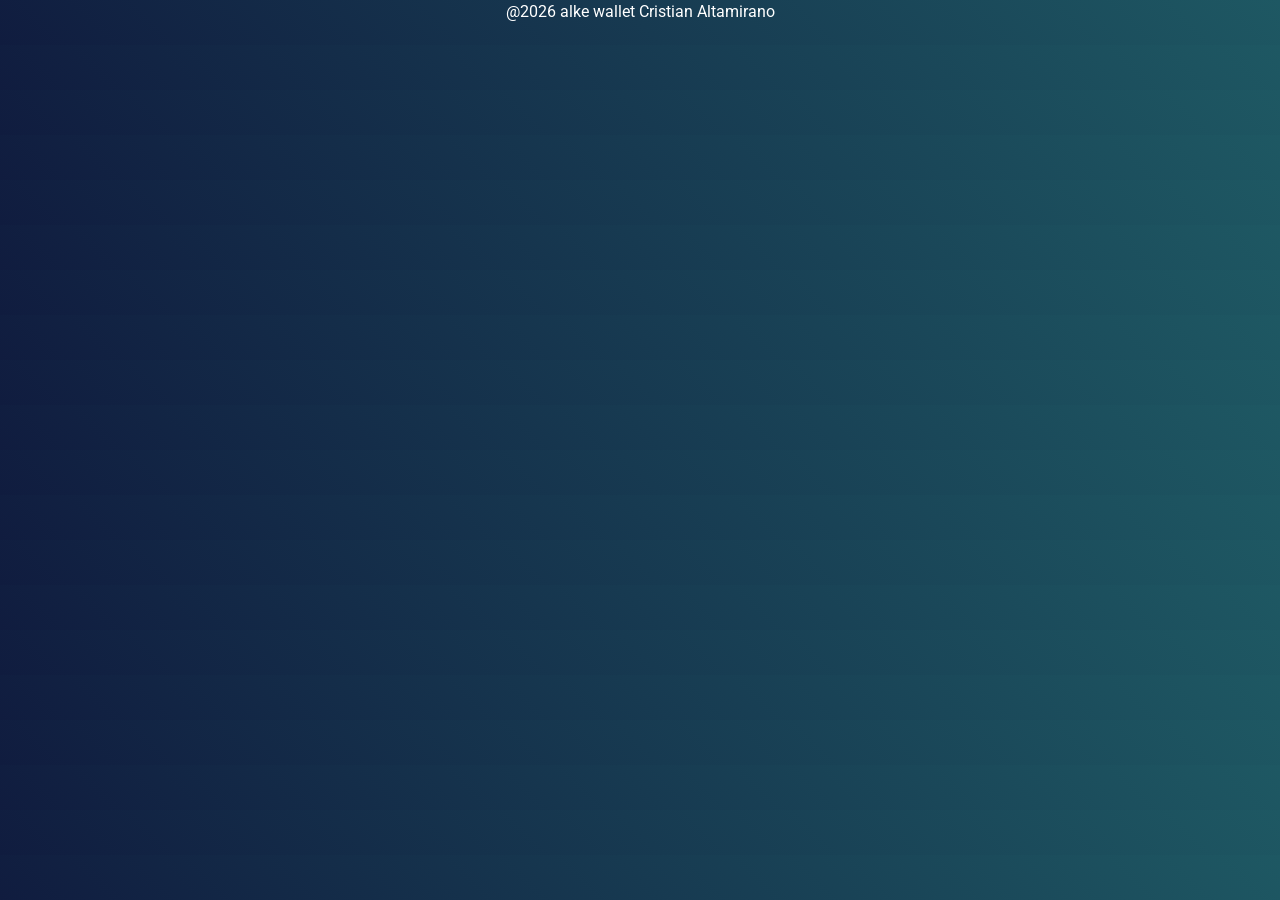
==== Proyectos/alke wallet/pages/deposit.html @ 7242440e "agregando archivos al repositorio" ====
<!DOCTYPE html>
<html lang="es">

<head>
    <meta charset="UTF-8">
    <meta name="viewport" content="width=device-width, initial-scale=1.0">
    <title>Deposit</title>

    <!--bootstrap-->
    <link href="https://cdn.jsdelivir.net/npm/bootstrap@5.3.8/dist/css/bootstrap.min.css" rel="stylesheet">

    <!--estilos-->
    <link rel="stylesheet" href="/Proyectos/alke wallet/assets/css/alke_wallet.css">
</head>

<body>





        <footer>
        <p class="text-center">@2026 alke wallet Cristian Altamirano</p>
    </footer>
</body>

</html>
---- Proyectos/alke wallet/assets/css/alke_wallet.css ----
@import url('https://fonts.googleapis.com/css2?family=Comic+Relief&family=Roboto:ital,wght@0,100..900;1,100..900&display=swap');

* {
    padding: 0;
    margin: 0;
    box-sizing: border-box;
}

body {
    background-image: linear-gradient(45deg, rgb(16, 28, 63), rgb(30, 88, 99));
    font-family: "Roboto", sans-serif;
    color: white;
}

header {
    height: 8vh;
    padding: 10px;
}


main {
    height: 87vh;
    display: flex;
    justify-content: center;
    align-items: center;
}

#menu{
    flex-direction: column;
}

footer{
    height: 5vh;
}

@media (max-width: 767px) {
    #menu {
        height: 100%;
        padding: 30px 0 50px;
    }
}
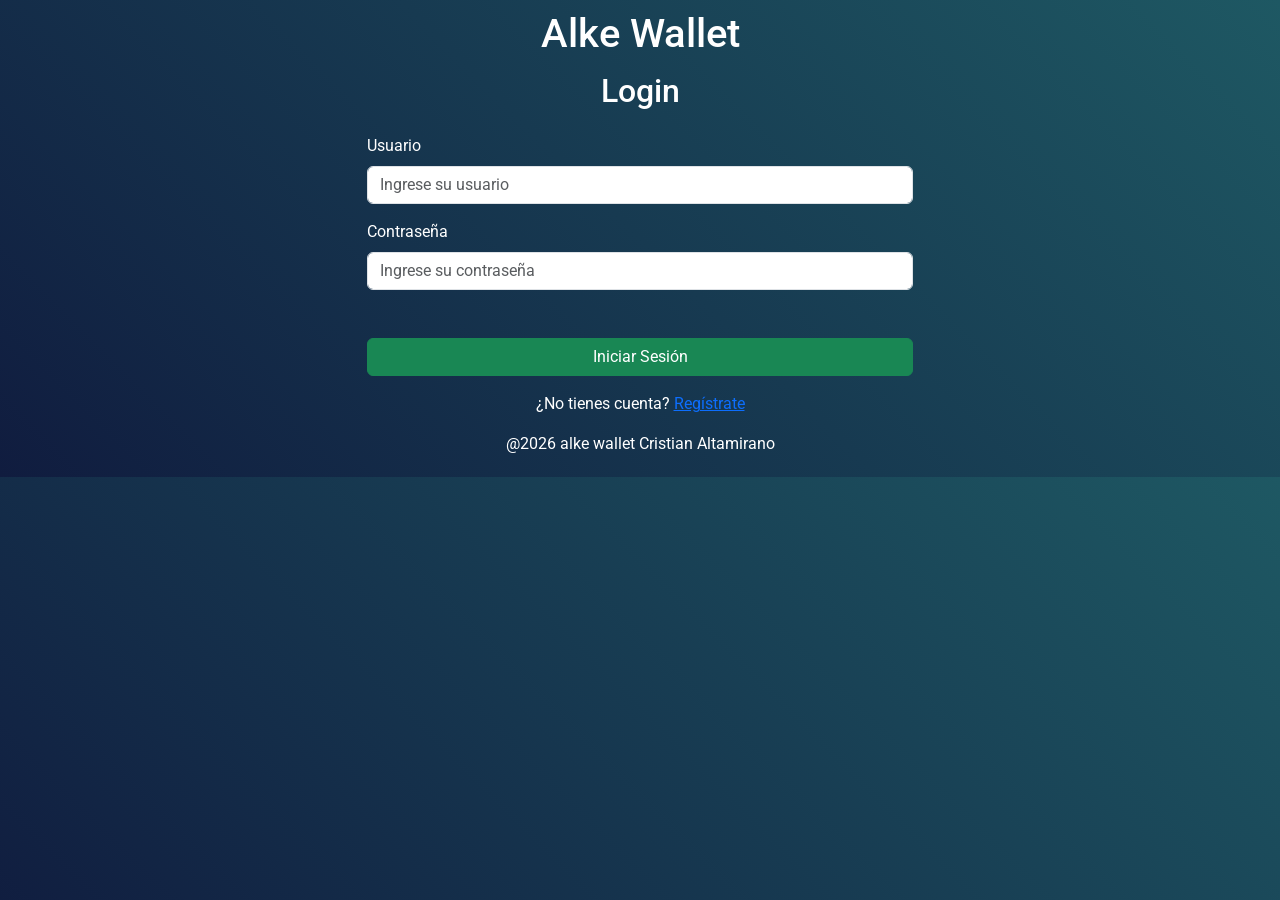
==== commit b9080606: "avanze de codigo, e inclusion de un js de billetera" ====
--- a/Proyectos/alke wallet/pages/deposit.html
+++ b/Proyectos/alke wallet/pages/deposit.html
@@ -5,6 +5,9 @@
     <meta charset="UTF-8">
     <meta name="viewport" content="width=device-width, initial-scale=1.0">
     <title>Deposit</title>
+
+    <!--wallet-->
+    <script src="/Proyectos/alke wallet/assets/js/wallet.js"></script>
 
     <!--bootstrap-->
     <link href="https://cdn.jsdelivir.net/npm/bootstrap@5.3.8/dist/css/bootstrap.min.css" rel="stylesheet">
@@ -14,14 +17,125 @@
 </head>
 
 <body>
+    <header class="d-flex justify-content-between align-items-center">
+        <a href="menu.html" class="btn btn-success"><i class="fa-solid fa-reply"></i></a>
+        <h1 class="text-center">Depositar</h1>
+        <button id="logout" class="btn btn-danger">
+            <i class="fa-solid fa-power-off"></i>
+        </button>
+    </header>
+
+
+    <main class="container floating-actions">
+        <div class="card card-soft p-3">
+            <div class="alert alert-success d-none" id="ok"></div>
+            <div class="alert alert-danger d-none" id="err"></div>
+
+            <form id="deposit_Form">
+                <label class="form-label">Monto a depositar</label>
+                <input class="form-control mb-3" type="number" min="1" id="amount" placeholder="Ej: 10000" required />
+                <button class="btn btn-primary w-100" id="btnDeposit" type="submit">
+                    Depositar
+                </button>
+            </form>
+        </div>
+        <div style="height: 80px"></div>
+    </main>
 
 
 
 
 
-        <footer>
+    <footer>
         <p class="text-center">@2026 alke wallet Cristian Altamirano</p>
     </footer>
+
+    <script src="https://cdn.jsdelivir.net/npm/bootstrap@5.3.8/dist/css/bootstrap.bundle.min.js"></script>
+
+
+
+    <script>
+        //proteger vista
+        const usuarioLogueado = localStorage.getItem("usuarioLogueado");
+        if (!usuarioLogueado) {
+            window.location = "login.html"
+        }
+
+
+
+        //cerrar sesion
+        document.getElementById("logout").addEventListener("click", function () {
+            localStorage.removeItem("usuarioLogueado");
+            window.location.href = "login.html"
+        });
+
+        $(function () {
+            renderBalance("#balance");
+
+            const $ok = $("#ok");
+            const $err = $("#err");
+            const $amount = $("#amount");
+            const $btn = $("#btnDeposit");
+
+            function resetAlerts() {
+                $ok.addClass("d-none").text("");
+                $err.addClass("d-none").text("");
+            };
+
+
+            $amount.on("input", resetAlerts);
+
+
+            $("#deposit_Form").on("submit", function (e) {
+                e.preventDefault();
+                resetAlerts();
+
+                const amount = $amount.val();
+
+
+                const originalText = $btn.text();
+                $btn.prop("disabled", true).text("Procesando...");
+
+                setTimeout(() => {
+                    const res = deposit(amount);
+
+                    if (!res.ok) {
+                        $err.removeClass("d-none").text(res.msg);
+                        $btn.prop("disabled", false).text(originalText);
+                        return;
+                    }
+                    renderBalance("#balance");
+                    $ok.removeClass("d-none").text("Depósito realizado con éxito ✅");
+
+
+                    setTimeout(() => {
+                        window.location.href = "menu.html";
+                    }, 1200);
+                }, 400);
+            });
+        });
+
+        function deposit(amount) {
+            const a = Number(amount);
+
+            if (!Number.isFinite(a) || a <= 0) {
+                return { ok: false, msg: "Ingresa un monto válido (mayor a 0)." };
+            }
+
+            const newB = getBalance() + a;
+            setBalance(newB);
+
+            addTx({
+                type: "Depósito",
+                amount: a,
+                date: nowISO(),
+                detail: "Depósito realizado",
+            });
+
+            return { ok: true, newBalance: newB };
+        }
+
+    </script>
 </body>
 
 </html>
